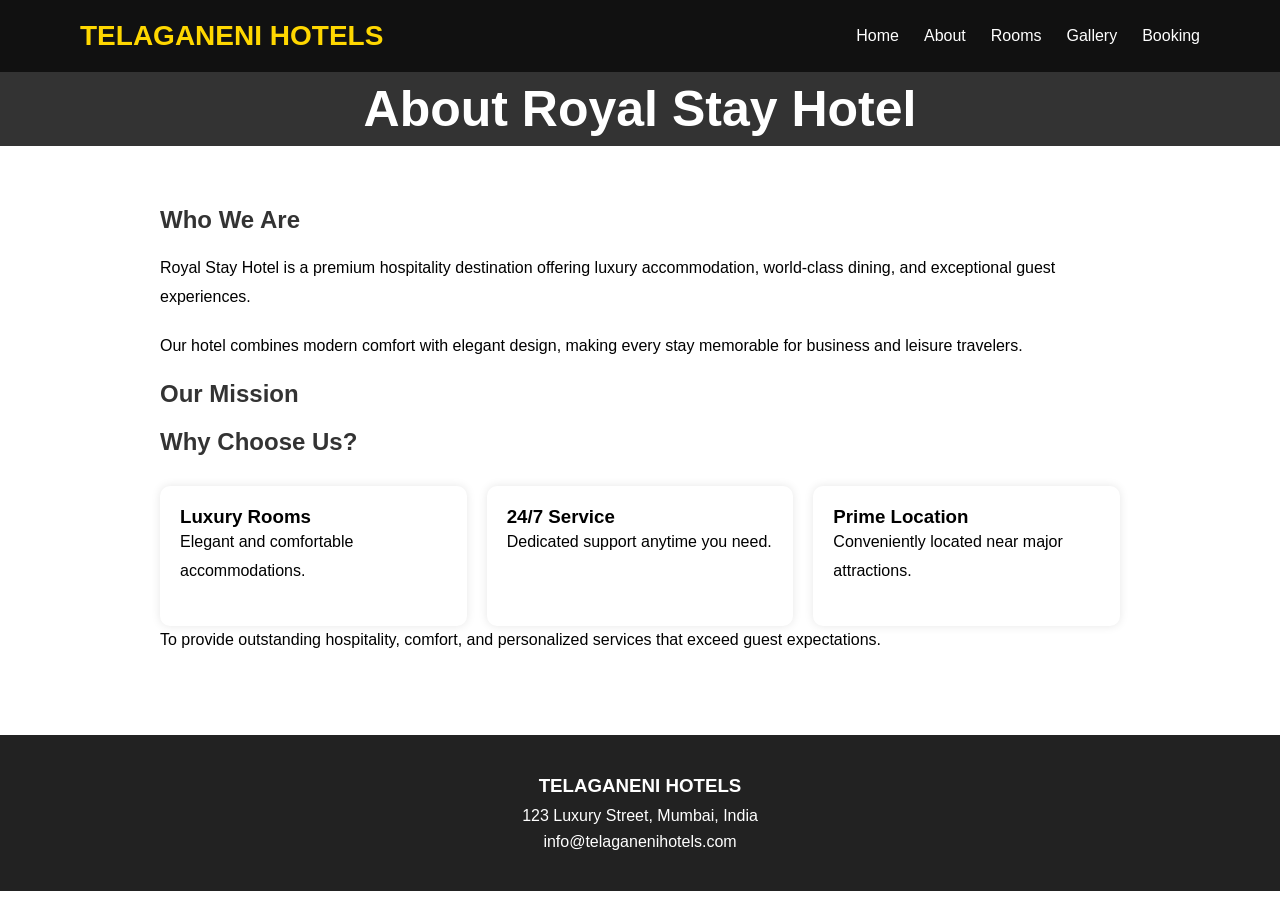
==== about.html @ ab6b11cc "Add files via upload" ====
<!DOCTYPE html>
<html lang="en">

<head>
    <meta charset="UTF-8">
    <meta name="viewport" content="width=device-width, initial-scale=1.0">

    <title>About Us | TELAGANENI HOTELS</title>

    <meta name="description" content="Learn more about Royal Stay Hotel and our luxury hospitality services.">

    <link rel="stylesheet" href="style.css">
</head>

<body>

    <header>
        <nav>

            <div class="logo">
                TELAGANENI HOTELS
            </div>

            <div class="menu-toggle" id="menu-toggle">
                ☰
            </div>

            <ul id="nav-links">
                <li><a href="index.html">Home</a></li>
                <li><a href="about.html">About</a></li>
                <li><a href="rooms.html">Rooms</a></li>
                <li><a href="gallery.html">Gallery</a></li>
                <li><a href="booking.html">Booking</a></li>
            </ul>

        </nav>
    </header>

    <section class="page-banner">
        <h1>About Royal Stay Hotel</h1>
    </section>

    <section class="about-content">

        <h2>Who We Are</h2>

        <p>
            Royal Stay Hotel is a premium hospitality destination offering luxury
            accommodation, world-class dining, and exceptional guest experiences.
        </p>

        <p>
            Our hotel combines modern comfort with elegant design, making every
            stay memorable for business and leisure travelers.
        </p>

        <h2>Our Mission</h2>
        <h2>Why Choose Us?</h2>

        <div class="why-us">

            <div class="why-card">
                <h3>Luxury Rooms</h3>
                <p>Elegant and comfortable accommodations.</p>
            </div>

            <div class="why-card">
                <h3>24/7 Service</h3>
                <p>Dedicated support anytime you need.</p>
            </div>

            <div class="why-card">
                <h3>Prime Location</h3>
                <p>Conveniently located near major attractions.</p>
            </div>

        </div>

        <p>
            To provide outstanding hospitality, comfort, and personalized services
            that exceed guest expectations.
        </p>

    </section>

    <footer>
        <h3>TELAGANENI HOTELS</h3>
        <p>123 Luxury Street, Mumbai, India</p>
        <p>info@telaganenihotels.com</p>
    </footer>
    <script src="script.js"></script>

</body>

</html>
---- style.css ----
*{
    margin:0;
    padding:0;
    box-sizing:border-box;
}

body{
    font-family:Arial, sans-serif;
}

/* Navigation */

nav{
    background:#111;
    color:white;

    display:flex;
    justify-content:space-between;
    align-items:center;

    padding:20px 80px;

    position:sticky;
    top:0;
    z-index:1000;
}

.logo{
    font-size:28px;
    font-weight:bold;
    color:gold;
}

nav ul{
    display:flex;
    list-style:none;
}

nav ul li{
    margin-left:25px;
}

nav ul li a{
    color:white;
    text-decoration:none;
    font-weight:500;
    transition:0.3s;
}

nav ul li a:hover{
    color:gold;
}
/* Banner */

.hero{

    height:90vh;

    background:
    linear-gradient(
        rgba(0,0,0,0.5),
        rgba(0,0,0,0.5)
    ),
    url("../images/banner.jpg");

    background-size:cover;
    background-position:center;

    display:flex;
    justify-content:center;
    align-items:center;

    text-align:center;
}

.hero-content{
    color:white;
}

.hero-content h1{
    font-size:60px;
    margin-bottom:20px;
}

.hero-content p{
    font-size:22px;
    margin-bottom:30px;
}

.btn{
    background:goldenrod;
    color:white;

    padding:12px 25px;

    text-decoration:none;
    border-radius:5px;
}

.hero{
    height: 100vh;

    background:
    linear-gradient(
        rgba(0,0,0,0.5),
        rgba(0,0,0,0.5)
    ),
    url("images/banner.jpg.jpg");

    background-size: cover;
    background-position: center;
    background-repeat: no-repeat;

    display: flex;
    justify-content: center;
    align-items: center;

    text-align: center;
}

.hero-content{
    color: white;
    max-width: 700px;
    padding: 20px;
}

.hero-content h1{
    font-size: 4rem;
    margin-bottom: 20px;
}

.hero-content p{
    font-size: 1.3rem;
    margin-bottom: 30px;
}

.btn{
    background: goldenrod;
    color: white;
    padding: 14px 28px;
    text-decoration: none;
    border-radius: 5px;
    font-weight: bold;
}

@media(max-width:768px){

    .hero-content h1{
        font-size: 2.5rem;
    }

    .hero-content p{
        font-size: 1rem;
    }

}

.facilities{
    padding:80px 50px;
    text-align:center;
}

.facilities h2{
    font-size:40px;
    margin-bottom:40px;
}

.facility-container{
    display:flex;
    justify-content:center;
    gap:25px;
    flex-wrap:wrap;
}

.facility-card{
    width:250px;
    padding:25px;
    border-radius:10px;
    box-shadow:0 0 10px rgba(0,0,0,0.1);
    background:white;
}

.facility-card h3{
    margin-bottom:15px;
}

.featured-rooms{
    padding:80px 50px;
    text-align:center;
    background:#f8f8f8;
}

.featured-rooms h2{
    margin-bottom:40px;
    font-size:40px;
}
footer{
    background:#222;
    color:white;
    text-align:center;
    padding:40px;
}

footer p{
    margin-top:10px;
}
.page-banner{
    background:#333;
    color:white;
    text-align:center;
    padding:8px 2px;
}

.page-banner h1{
    font-size:50px;
}

.about-content{
    max-width:1000px;
    margin:auto;
    padding:60px 20px;
}

.about-content h2{
    margin-bottom:20px;
    color:#333;
}

.about-content p{
    margin-bottom:20px;
    line-height:1.8;
}.why-us{
    display:flex;
    gap:20px;
    flex-wrap:wrap;
    margin-top:30px;
}

.why-card{
    flex:1;
    min-width:250px;
    padding:20px;
    box-shadow:0 0 10px rgba(0,0,0,0.1);
    border-radius:10px;
}
.rooms-section{
    display:flex;
    justify-content:center;
    gap:30px;
    flex-wrap:wrap;

    padding:60px 20px;
}

.room-card{
    width:320px;
    border-radius:10px;
    overflow:hidden;

    box-shadow:0 0 15px rgba(0,0,0,0.1);

    background:white;
    text-align:center;
}

.room-card img{
    width:100%;
    height:220px;
    object-fit:cover;
}

.room-card h2{
    margin-top:15px;
}

.room-card p{
    padding:15px;
}

.room-card h3{
    color:goldenrod;
    margin-bottom:20px;
}
.room-card{
    transition:0.3s;
}

.room-card:hover{
    transform:translateY(-10px);
}
.gallery-section{
    display:grid;
    grid-template-columns:repeat(auto-fit,minmax(300px,1fr));
    gap:20px;

    padding:60px 20px;
}

.gallery-item{
    overflow:hidden;
    border-radius:10px;

    box-shadow:0 0 15px rgba(0,0,0,0.1);
}

.gallery-item img{
    width:100%;
    height:250px;
    object-fit:cover;

    transition:0.4s;
}

.gallery-item img:hover{
    transform:scale(1.05);
}

.gallery-item p{
    padding:15px;
    text-align:center;
    font-weight:bold;
}
footer{
    background:#222;
    color:white;
    text-align:center;
    padding:40px 20px;
}

footer h3{
    margin-bottom:10px;
}

footer p{
    margin-top:8px;
}
.booking-section{
    padding:60px 20px;
}

#bookingForm{
    max-width:600px;
    margin:auto;

    display:flex;
    flex-direction:column;
    gap:15px;
}

#bookingForm input,
#bookingForm select{
    padding:12px;
    border:1px solid #ccc;
    border-radius:5px;
}

#bookingForm button{
    background:goldenrod;
    color:white;

    border:none;
    padding:15px;

    border-radius:5px;
    cursor:pointer;
}

#bookingForm button:hover{
    opacity:0.9;
}
.testimonials{
    padding:80px 20px;
    text-align:center;
}

.testimonial-container{
    display:flex;
    justify-content:center;
    gap:20px;
    flex-wrap:wrap;
    margin-top:40px;
}

.testimonial{
    width:300px;
    padding:20px;
    background:white;
    box-shadow:0 0 10px rgba(0,0,0,0.1);
    border-radius:10px;
}
.location{
    padding:80px 20px;
    text-align:center;
    background:#f8f8f8;
}

.location h2{
    margin-bottom:20px;
    font-size:40px;
}

.location p{
    margin:10px 0;
    font-size:18px;
}
.menu-toggle{
    display:none;
    font-size:30px;
    cursor:pointer;
}

/* Mobile View */

@media (max-width:768px){

    .menu-toggle{
        display:block;
    }

    nav{
        padding:20px;
    }

    #nav-links{
        display:none;
        flex-direction:column;

        position:absolute;
        top:80px;
        left:0;

        width:100%;

        background:#111;

        padding:20px 0;
    }

    #nav-links.active{
        display:flex;
    }

    #nav-links li{
        margin:15px 0;
        text-align:center;
    }
}
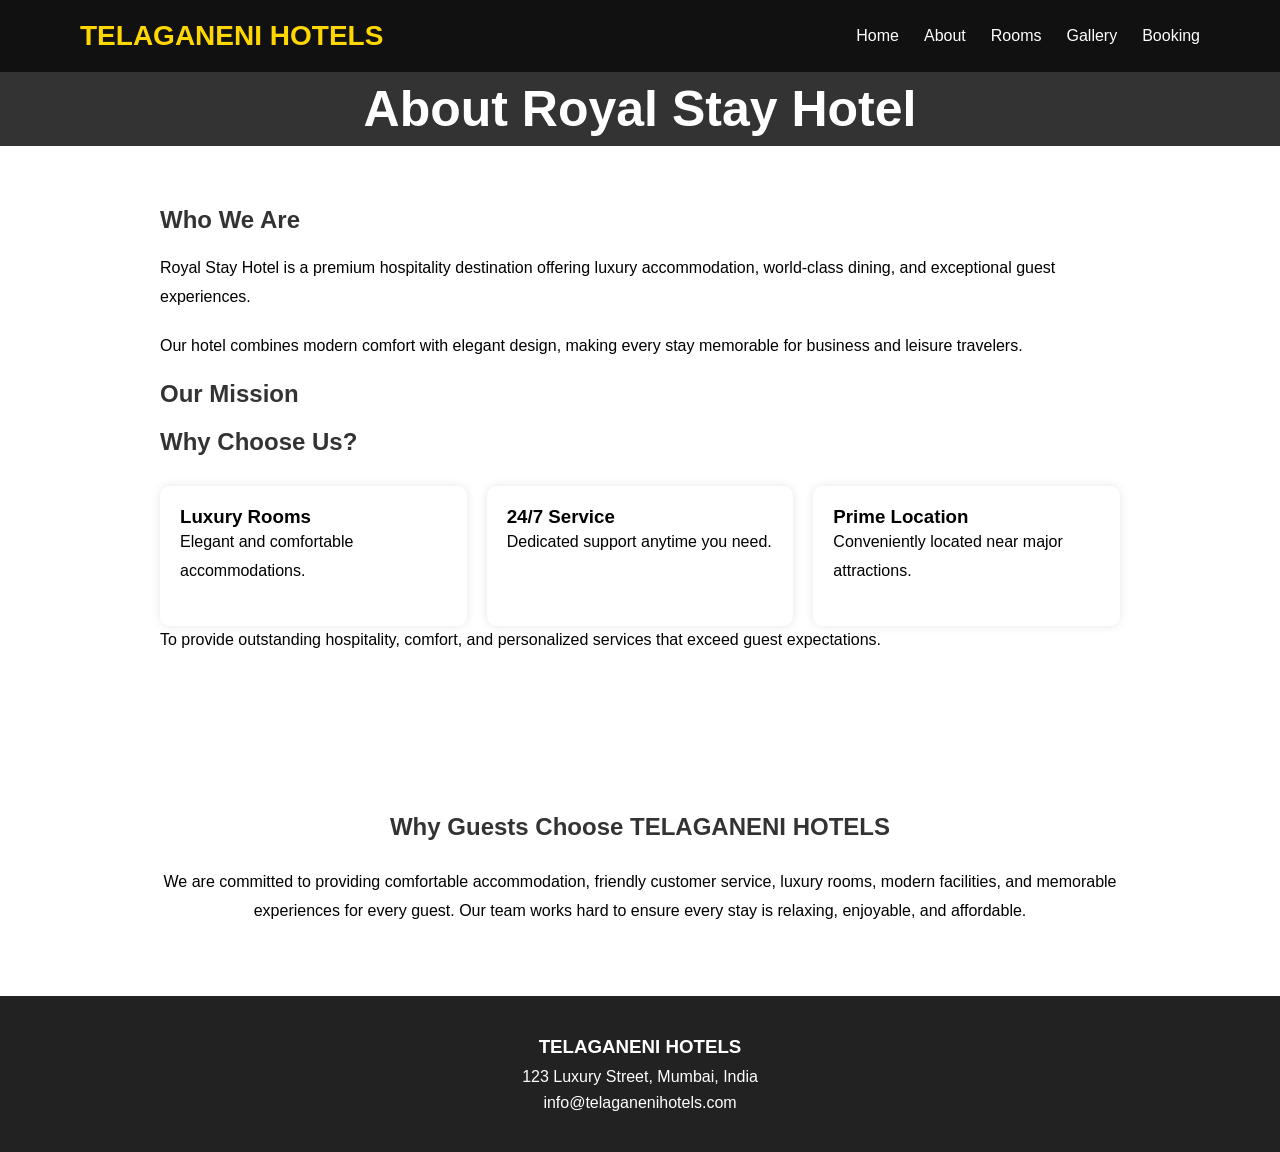
==== commit 5646759d: "Add files via upload" ====
--- a/about.html
+++ b/about.html
@@ -5,11 +5,26 @@
     <meta charset="UTF-8">
     <meta name="viewport" content="width=device-width, initial-scale=1.0">
 
-    <title>About Us | TELAGANENI HOTELS</title>
+    <title>About TELAGANENI HOTELS | Luxury Hotel in Mumbai</title>
 
-    <meta name="description" content="Learn more about Royal Stay Hotel and our luxury hospitality services.">
+    <meta name="description"
+        content="Learn about TELAGANENI HOTELS, our mission, luxury hospitality, premium guest services, experienced staff, and why travelers choose us in Mumbai.">
+    <link rel="stylesheet" href="style.css">
 
-    <link rel="stylesheet" href="style.css">
+    <meta property="og:title" content="TELAGANENI HOTELS">
+    <meta property="og:description" content="Luxury hotel with premium rooms and hospitality in Mumbai.">
+    <meta property="og:type" content="website">
+    <meta property="og:url" content="https://jocular-figolla-00b061.netlify.app/about.html">
+    <meta property="og:image" content="https://jocular-figolla-00b061.netlify.app/images/banner.jpg">
+
+    <!-- Twitter Card -->
+    <meta name="twitter:card" content="summary_large_image">
+    <meta name="twitter:title" content="About TELAGANENI HOTELS">
+    <meta name="twitter:description"
+        content="Learn about TELAGANENI HOTELS, our mission, values, and commitment to exceptional hospitality.">
+    <meta name="twitter:image" content="https://jocular-figolla-00b061.netlify.app/images/banner.jpg">
+
+    <link rel="canonical" href="https://jocular-figolla-00b061.netlify.app/about.html">
 </head>
 
 <body>
@@ -83,11 +98,45 @@
 
     </section>
 
+    <section class="about-seo">
+
+        <h2>Why Guests Choose TELAGANENI HOTELS</h2>
+
+        <p>
+            We are committed to providing comfortable accommodation, friendly
+            customer service, luxury rooms, modern facilities, and memorable
+            experiences for every guest. Our team works hard to ensure every stay
+            is relaxing, enjoyable, and affordable.
+        </p>
+
+    </section>
+
     <footer>
         <h3>TELAGANENI HOTELS</h3>
         <p>123 Luxury Street, Mumbai, India</p>
         <p>info@telaganenihotels.com</p>
     </footer>
+
+    <script type="application/ld+json">
+{
+  "@context": "https://schema.org",
+  "@type": "Hotel",
+  "name": "TELAGANENI HOTELS",
+  "address": {
+    "@type": "PostalAddress",
+    "streetAddress": "123 Luxury Street",
+    "addressLocality": "Mumbai",
+    "addressRegion": "Maharashtra",
+    "postalCode": "400050",
+    "addressCountry": "IN"
+  },
+  "telephone": "+91 9876543210",
+  "url": "https://jocular-figolla-00b061.netlify.app/about.html",
+  "image": "https://jocular-figolla-00b061.netlify.app/images/banner.jpg"
+}
+</script>
+
+    <script src="script.js"></script>
     <script src="script.js"></script>
 
 </body>
--- a/style.css
+++ b/style.css
@@ -444,4 +444,24 @@
         margin:15px 0;
         text-align:center;
     }
+}
+.hotel-info,
+.about-seo,
+.room-info,
+.gallery-info,
+.booking-info {
+    max-width: 1000px;
+    margin: 50px auto;
+    padding: 20px;
+    text-align: center;
+    line-height: 1.8;
+}
+
+.hotel-info h2,
+.about-seo h2,
+.room-info h2,
+.gallery-info h2,
+.booking-info h2 {
+    margin-bottom: 20px;
+    color: #333;
 }
